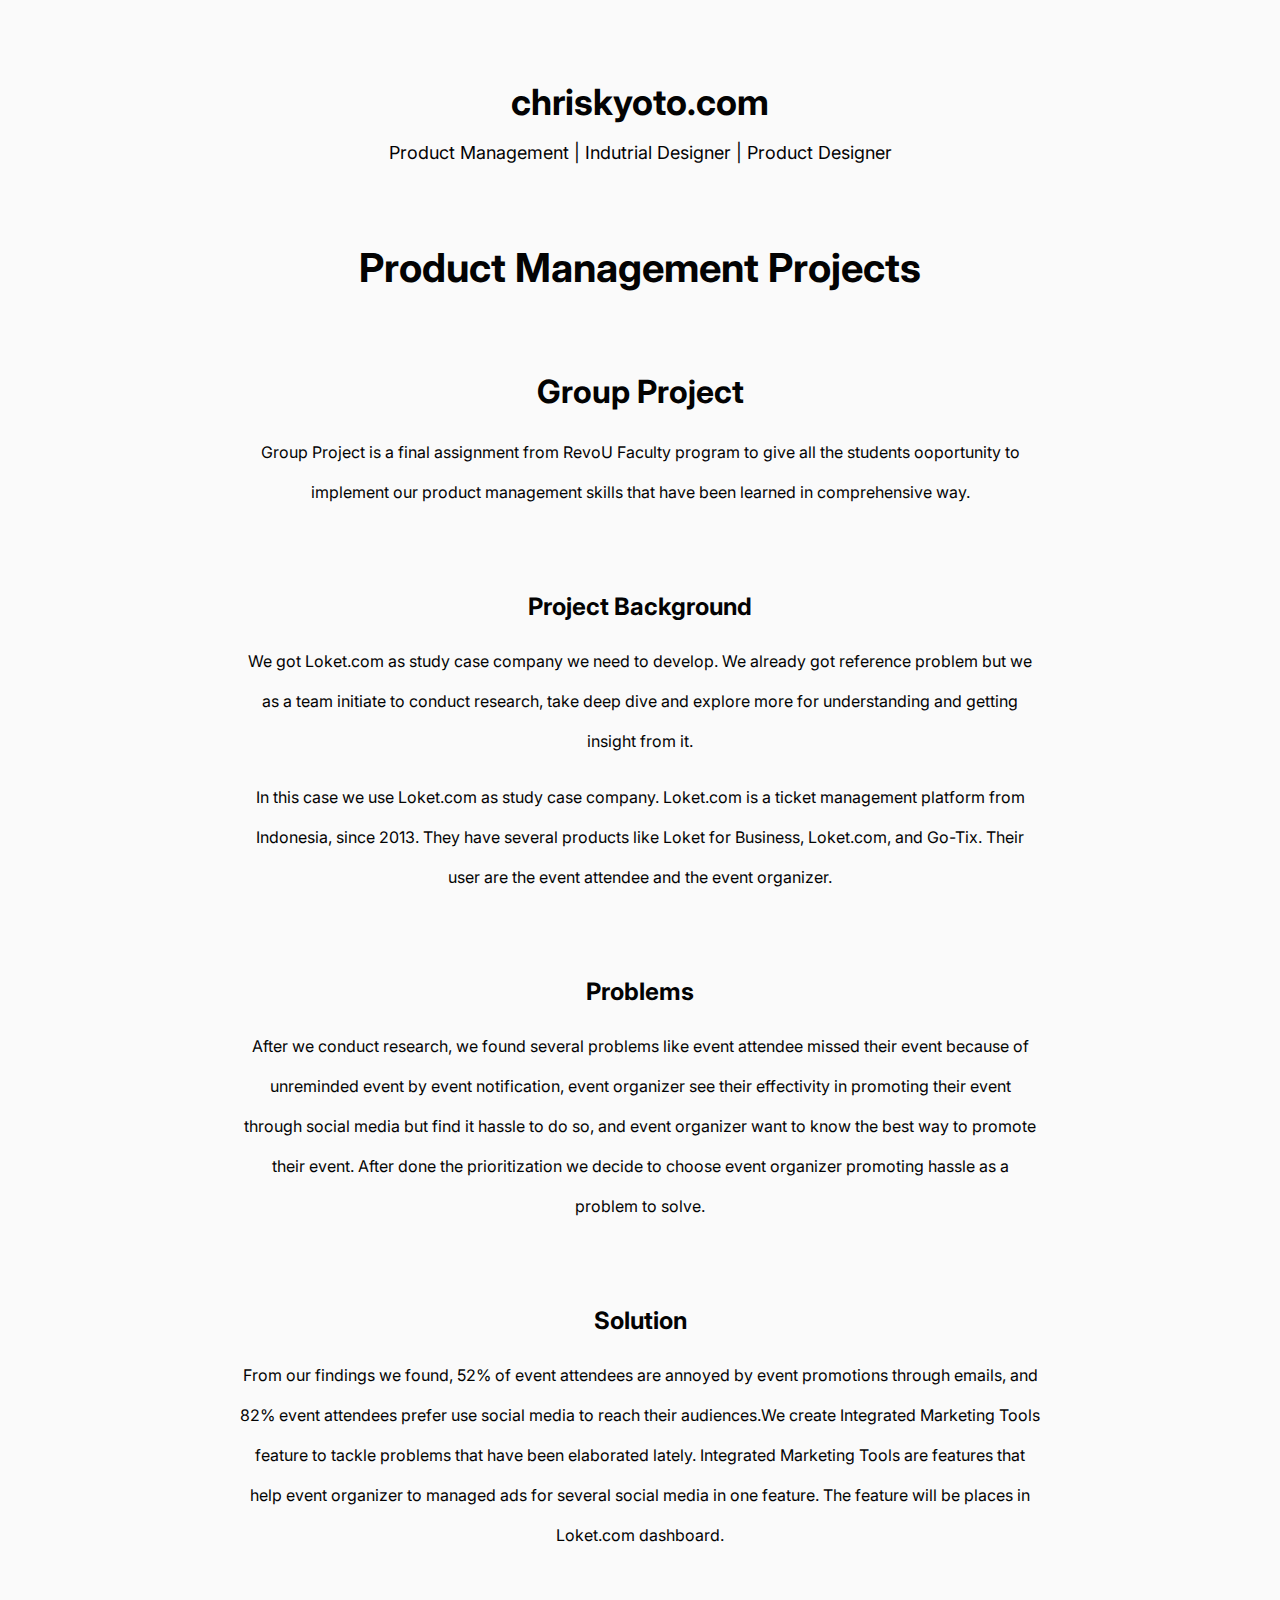
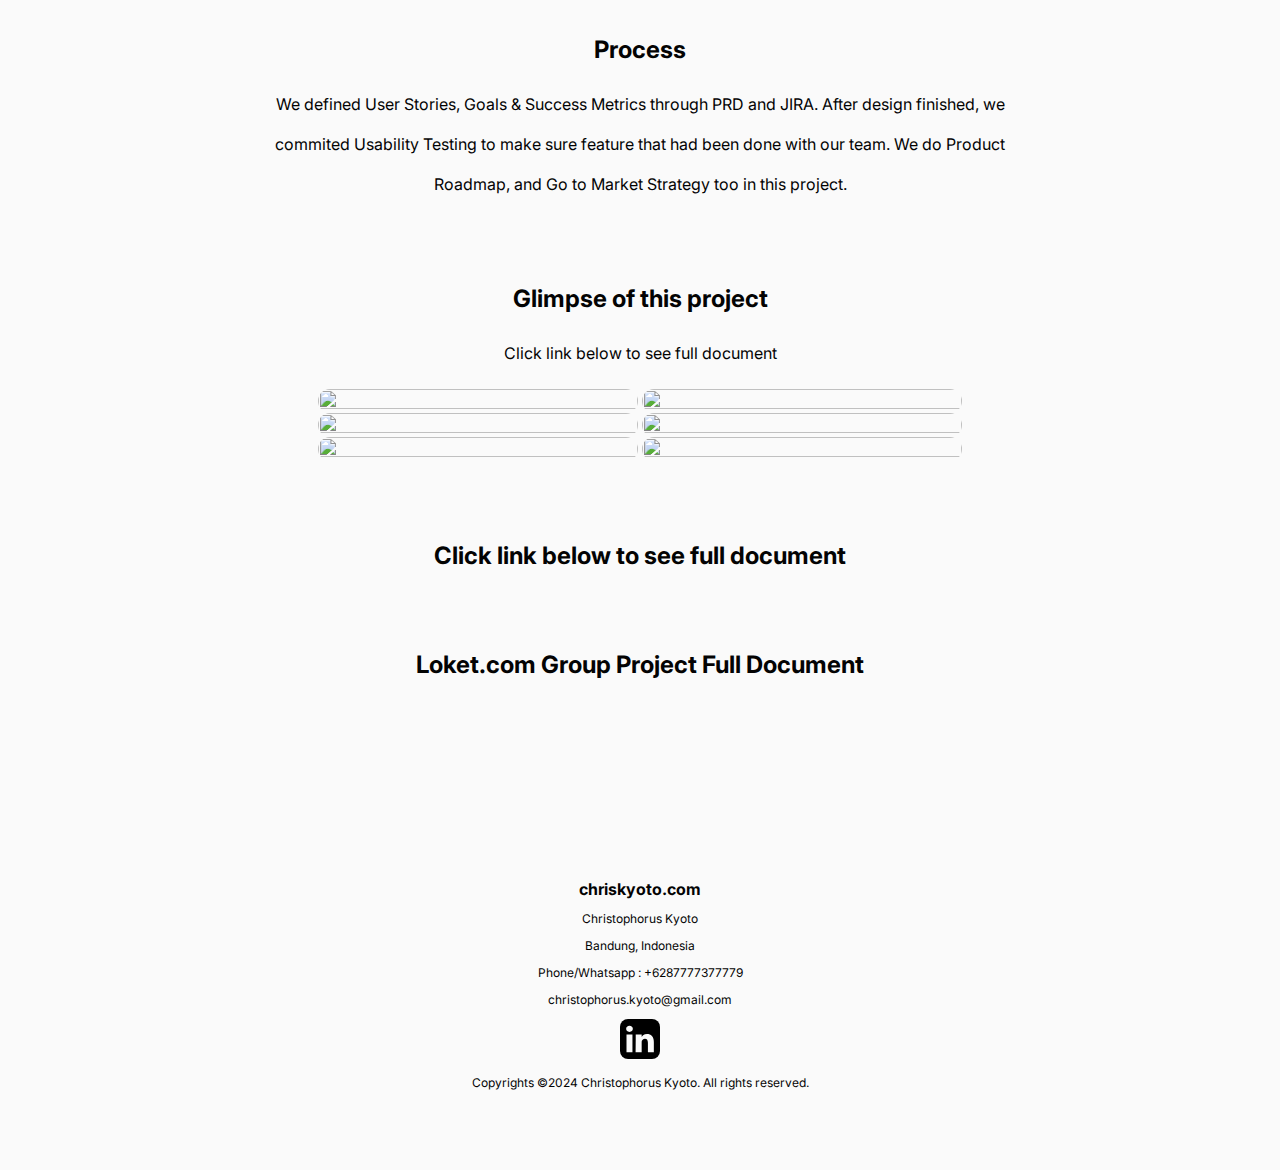
==== groupproject.html @ b406d174 "Add files via upload" ====
<!DOCTYPE html>
<html lang="en">
<head>
    <meta charset="UTF-8">
    <meta http-equiv="X-UA-Compatible" content="IE=edge">
    <meta name="viewport" content="width=device-width, initial-scale=1.0">
    <link href="https://fonts.googleapis.com/css2?family=Inter:wght@100;200;300;400;500;600;700;800;900&display=swap" rel="stylesheet">
    <link rel="shortcut icon" type="x-icon" href="img/">
    <link rel="stylesheet" href="matery.css">
    <title>chriskyoto.com</title>
</head>
<body>
    <header>
        <a href="index.html">chriskyoto.com</a>
        <p>Product Management | Indutrial Designer | Product Designer</p>
    </header>
    <main>
        <section>
            <a href="productmanagement.html" class="pmanchor">Product Management Projects</a>
            <h1>Group Project</h1>
            <p>Group Project is a final assignment from RevoU Faculty program to give all the students ooportunity to implement our product management skills that have been learned in comprehensive way.</p>
        </section>
        <section>
            <h2>Project Background</h2>
            <p>We got Loket.com as study case company we need to develop. We already got reference problem but we as a team initiate to conduct research, take deep dive and explore more for understanding and getting insight from it.</p>
            <p>In this case we use Loket.com as study case company. Loket.com is a ticket management platform from Indonesia, since 2013. They have several products like Loket for Business, Loket.com, and Go-Tix. Their user are the event attendee and the event organizer.</p>
        </section>
        <section>
            <h2>Problems</h2>
            <p>After we conduct research, we found several problems like event attendee missed their event because of unreminded event by event notification, event organizer see their effectivity in promoting their event through social media but find it hassle to do so, and event organizer want to know the best way to promote their event. After done the prioritization we decide to choose event organizer promoting hassle as a problem to solve.</p>
        </section>
        <section>
            <h2>Solution</h2>
            <p>From our findings we found, 52% of event attendees are annoyed by event promotions through emails, and 82% event attendees prefer use social media to reach their audiences.We create Integrated Marketing Tools feature to tackle problems that have been elaborated lately. Integrated Marketing Tools are features that help event organizer to managed ads for several social media in one feature. The feature will be places in Loket.com dashboard. </p>
        </section>
        <section>
            <h2>Process</h2>
            <p>We defined User Stories, Goals & Success Metrics through PRD and JIRA. After design finished, we commited Usability Testing to make sure feature that had been done with our team. We do Product Roadmap, and Go to Market Strategy too in this project.</p>
        </section>
        <section>
            <h2>Glimpse of this project</h2>
            <p>Click link below to see full document</p>
            <div class="img">
                <img src="img/groupproject1.jpg" alt="">
                <img src="img/groupproject2.jpg" alt="">
                <img src="img/groupproject3.jpg" alt="">
                <img src="img/groupproject4.jpg" alt="">
                <img src="img/groupproject5.jpg" alt="">
                <img src="img/groupproject6.jpg" alt="">
            </div>
        </section>
        <div class="link">
            <h2>Click link below to see full document</h2>
            <a href="https://www.canva.com/design/DAFHbUdsCpM/JqwdiKyTXVUx-6vZa5ePCg/edit?utm_content=DAFHbUdsCpM&utm_campaign=designshare&utm_medium=link2&utm_source=sharebutton">Loket.com Group Project Full Document</a>
        </div>
    </main>
    <footer>
        <a href="index.html">chriskyoto.com</a>
        <p>Christophorus Kyoto</p>
        <p>Bandung, Indonesia</p>
        <p>Phone/Whatsapp : +6287777377779</p>
        <p>christophorus.kyoto@gmail.com</p>
        <a href="https://www.linkedin.com/in/chriskyoto/"><img src="img/linkedinicon.svg" class="linkedinIcon" alt=""></a>
        <p>Copyrights ©2024 Christophorus Kyoto. All rights reserved.</p>
    </footer>
</body>
</html>
---- matery.css ----
*{
    background-color: #fafafa;
    color: #030303;
}

body{
    font-family: "inter";
    margin: 80px;
    text-align: center;
}

a{
    font-weight: bold;
    text-decoration: none;
}

/* header start */

header{
    margin-bottom: 80px;
    text-align: center;
}

a:hover{
    color: blueviolet;
}

header a{
    font-size: 36px;
    font-weight: bold;
    text-decoration: none;
}

header p{
    font-size: 18px;
}

/* header end */

.pmanchor{
    font-size: 40px;
}

h1{
    margin-top: 80px;
}

/* section start */

section{
    margin: 80px auto;
    width: 800px;
}

section h2{
    font-size: 24px;
}

section p {
    font-size: 16px;
    line-height: 40px;
}

.pmlink{
    font-size: 24px;
}

img{
    border-radius: 20px;
    height: 100%;
    width: 320px;
}

/* section end */

/* link start */

.link h2{
    font-size: 24px;
    margin-bottom: 80px;
}

.link a{
    font-size: 24px;
}

/* link end */

/* footer start */

footer{
    margin-top: 200px;
    text-align: center;
}

footer a{
    font-weight: bold;
    text-decoration: none;
}

footer p{
    font-size: 12px;
}

.linkedinIcon{
    border-radius: 8px;
    height: 40px;
    width: 40px;
}

/* footer end */
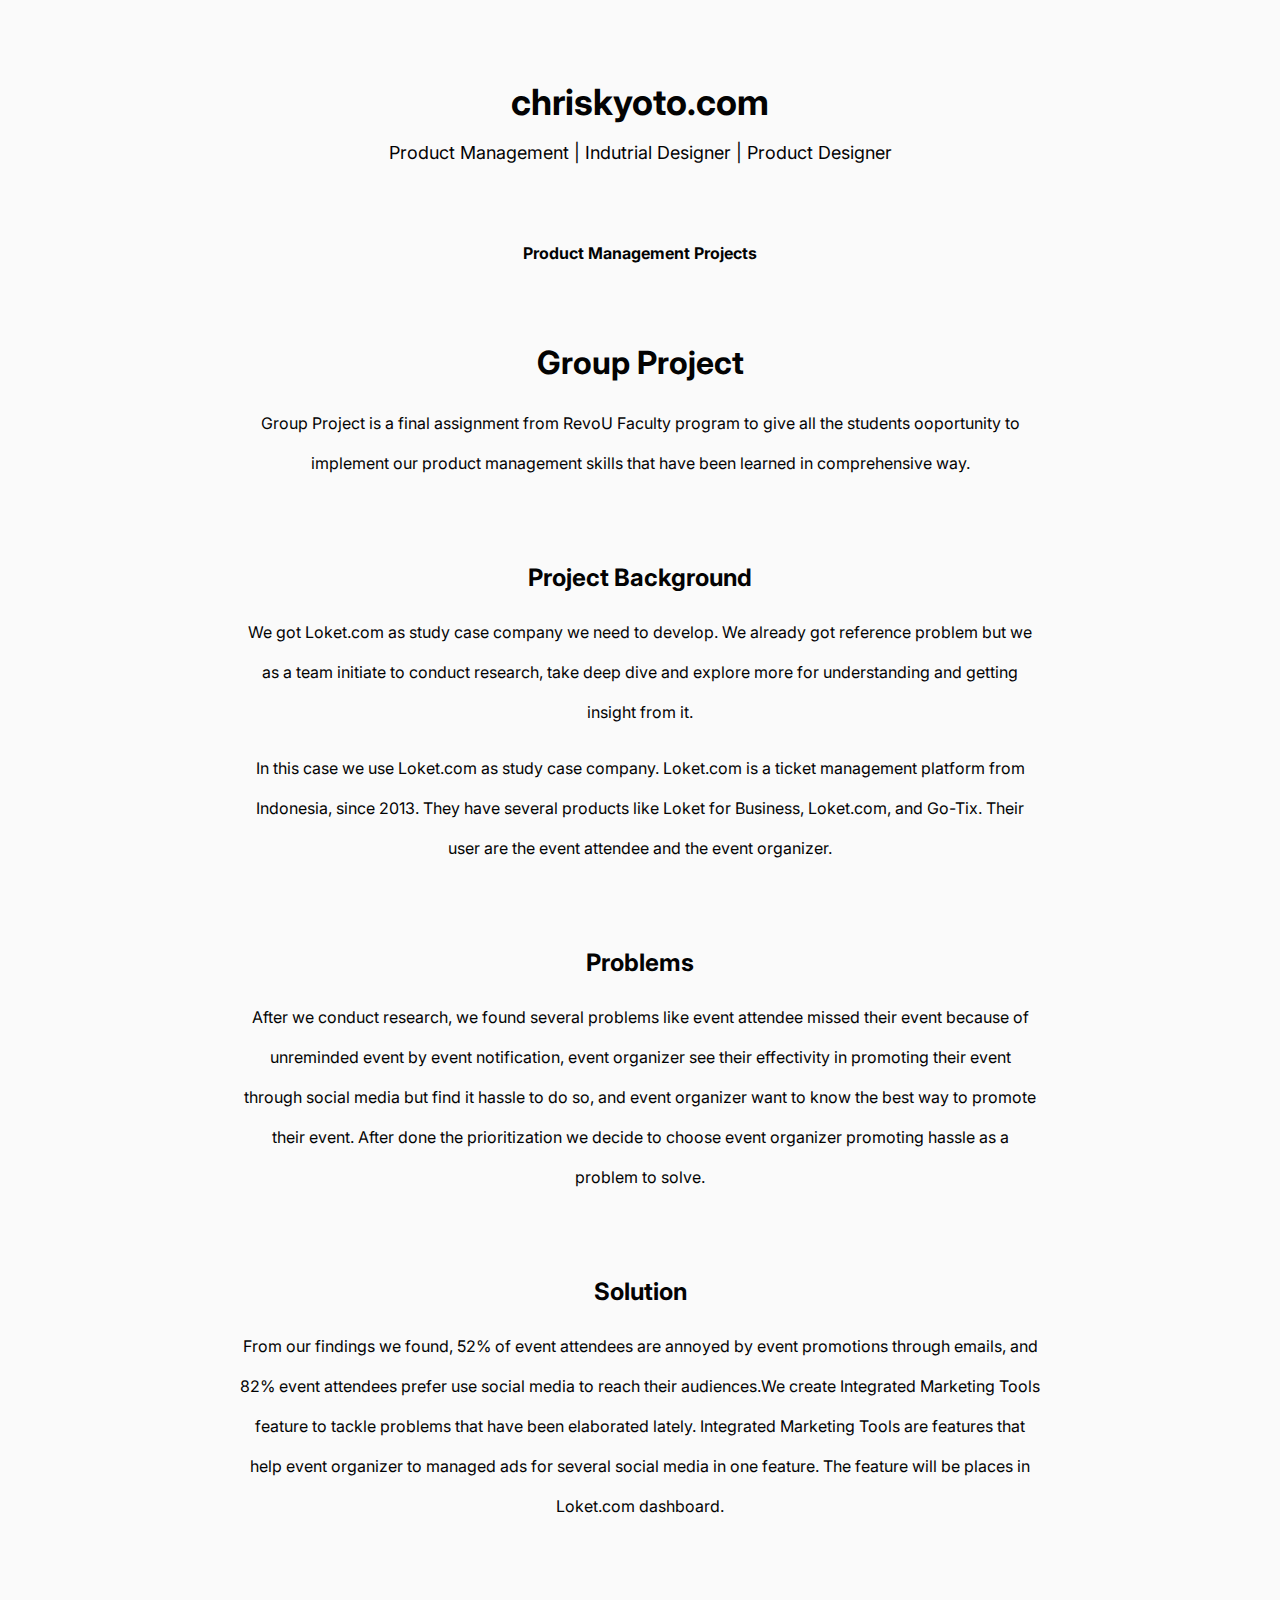
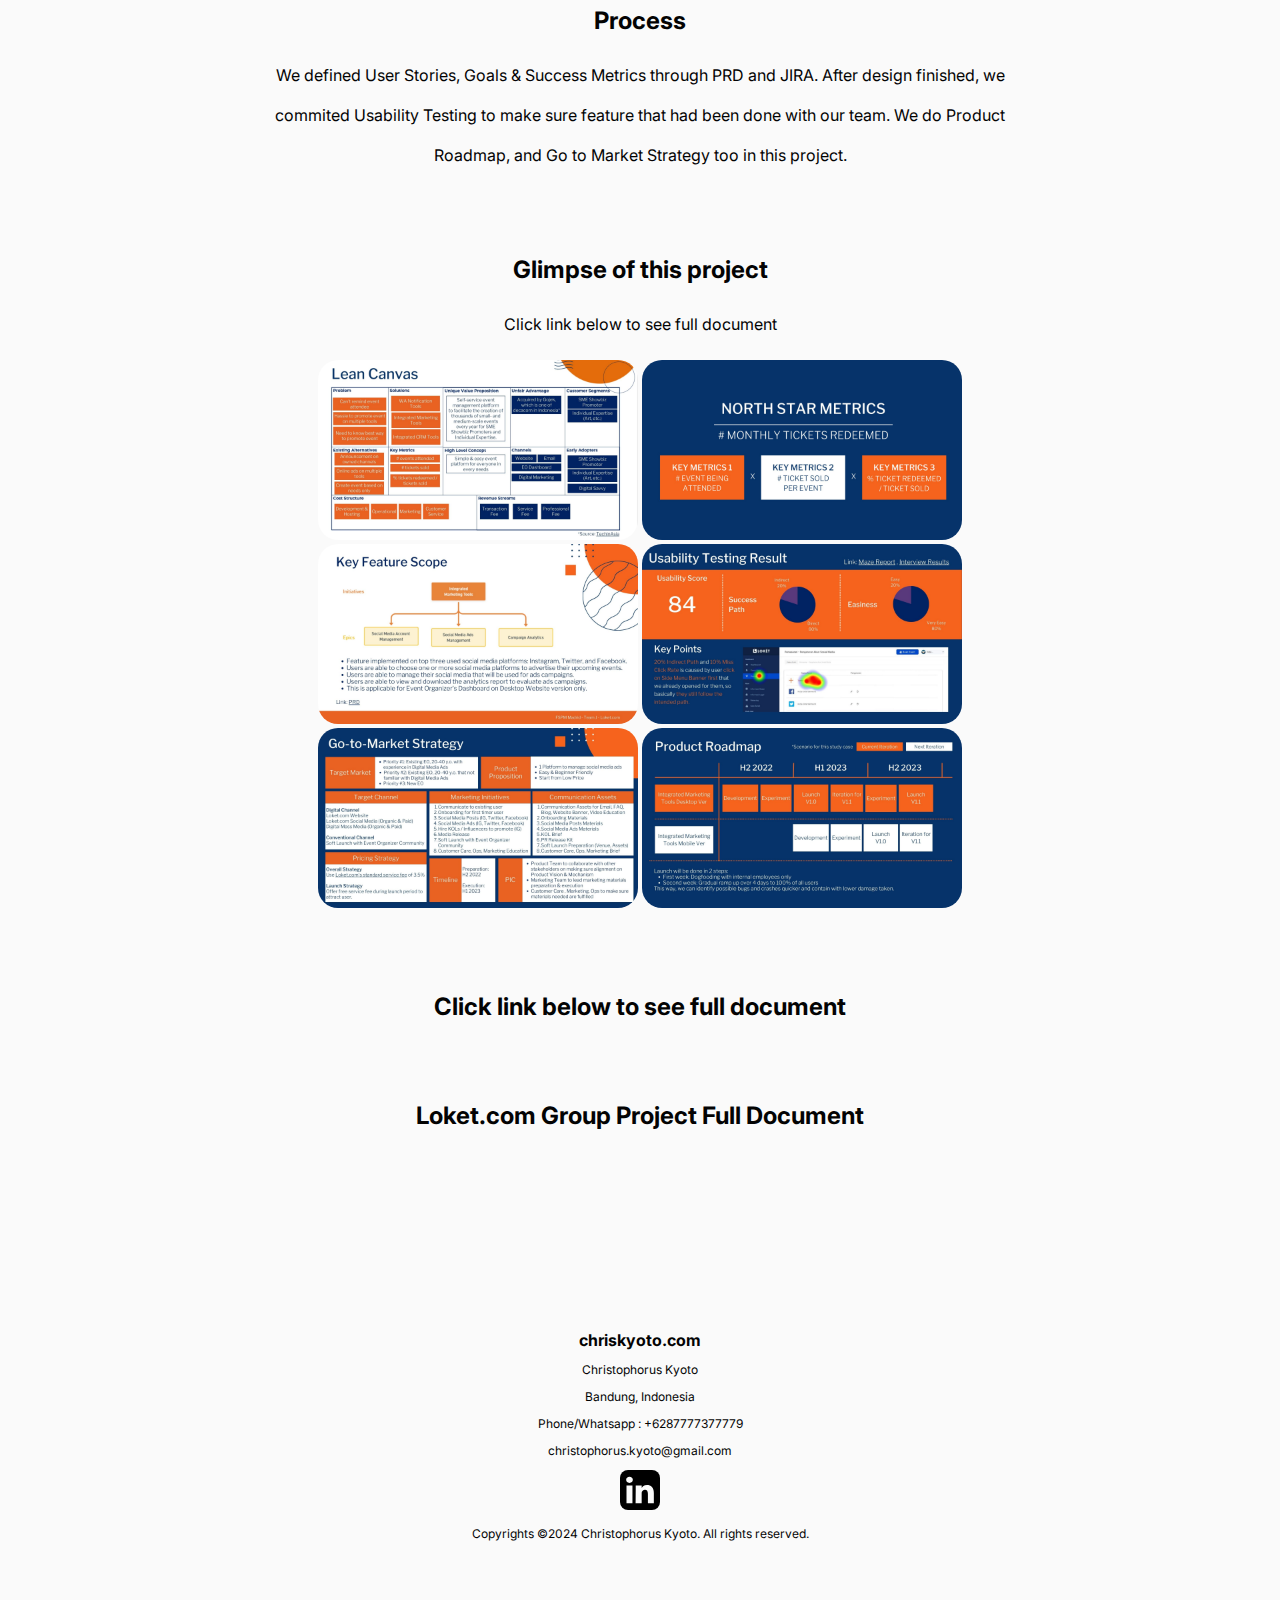
==== commit d2ccf801: "Add files via upload" ====
--- a/groupproject.html
+++ b/groupproject.html
@@ -16,7 +16,7 @@
     </header>
     <main>
         <section>
-            <a href="productmanagement.html" class="pmanchor">Product Management Projects</a>
+            <a href="productmanagement.html" class="anchor">Product Management Projects</a>
             <h1>Group Project</h1>
             <p>Group Project is a final assignment from RevoU Faculty program to give all the students ooportunity to implement our product management skills that have been learned in comprehensive way.</p>
         </section>
